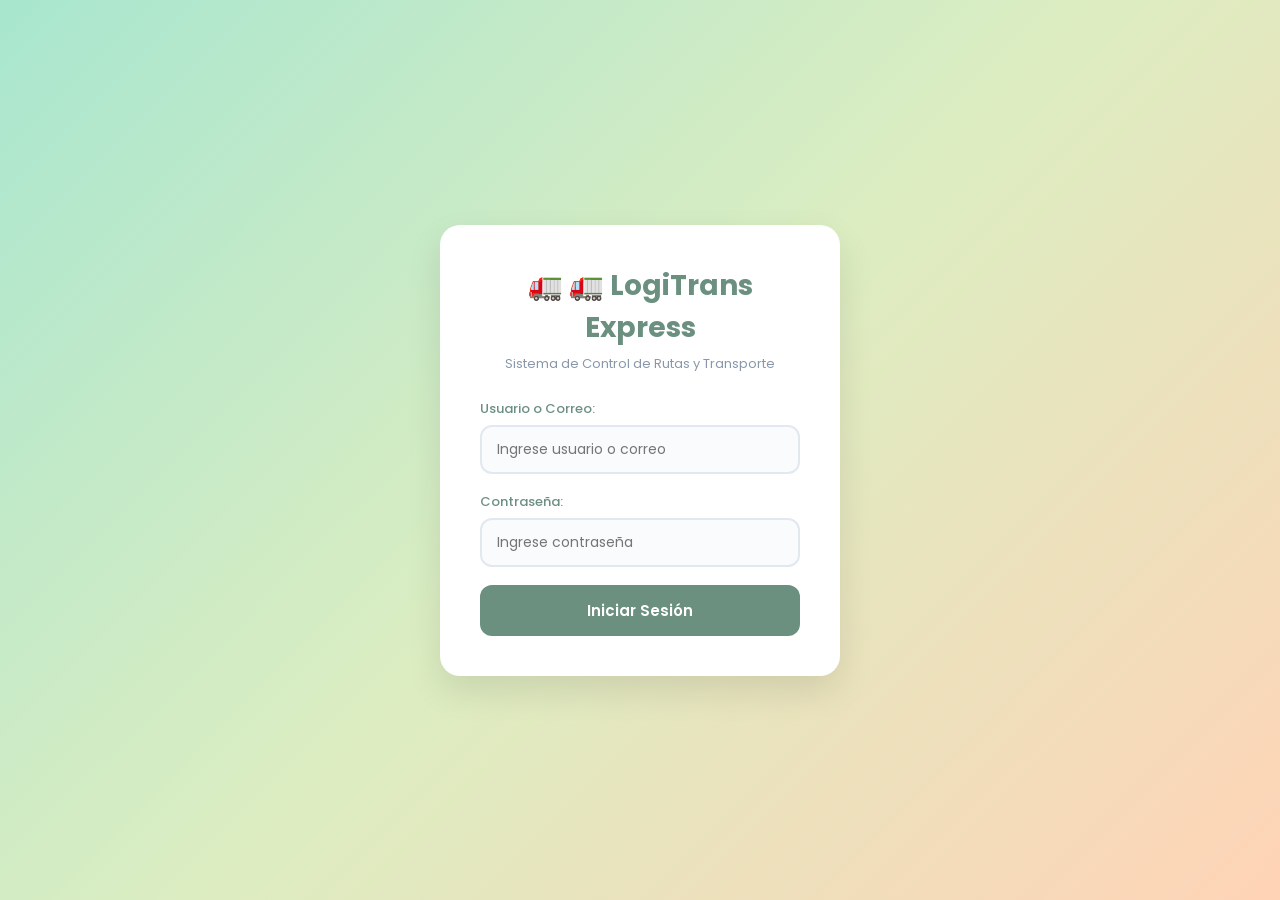
==== conductores.html @ 4e274088 "Michelle:[Login funcional, dashboard, modulo conductores ya está conectado a API]" ====
<!DOCTYPE html>
<html lang="es">
<head>
    <meta charset="UTF-8">
    <meta name="viewport" content="width=device-width, initial-scale=1.0">
    <title>LogiTrans Express - Conductores</title>
    <link rel="stylesheet" href="css/styles.css">
</head>
<body>
    <div class="app-container">
        <!-- Menu lateral -->
        <nav class="sidebar">
            <h2>LogiTrans</h2>
            <ul class="nav-menu">
                <li><a href="dashboard.html">Inicio</a></li>
                <li><a href="conductores.html" class="active">Conductores</a></li>
                <li><a href="vehiculos.html">Vehiculos</a></li>
                <li><a href="rutas.html">Rutas</a></li>
                <li><a href="viajes.html">Viajes</a></li>
            </ul>
        </nav>

        <!-- Contenido principal -->
        <main class="main-content">
            <header class="header">
                <h1>👷 Conductores</h1>
                <div class="user-info">
                    <span id="nombreUsuario">Usuario</span>
                    <button class="btn-logout" onclick="cerrarSesion()">Cerrar Sesion</button>
                </div>
            </header>

            <div class="content">
                <div style="display: flex; justify-content: space-between; align-items: center; margin-bottom: 20px;">
                    <h2>Lista de Conductores</h2>
                    <button class="btn btn-success" onclick="mostrarFormularioCrear()">+ Nuevo Conductor</button>
                </div>

                <!-- Tabla de conductores -->
                <div class="table-container">
                    <table id="tablaConductores">
                        <thead>
                            <tr>
                                <th>ID</th>
                                <th>Nombres</th>
                                <th>Apellidos</th>
                                <th>Documento</th>
                                <th>Telefono</th>
                                <th>Licencia</th>
                                <th>Categoria</th>
                                <th>Vencimiento</th>
                                <th>Estado</th>
                                <th>Acciones</th>
                            </tr>
                        </thead>
                        <tbody id="cuerpoTabla">
                            <!-- Los conductores se cargan aqui con JavaScript -->
                        </tbody>
                    </table>
                </div>
            </div>
        </main>
    </div>

    <script src="js/api.js"></script>
    <script src="js/auth.js"></script>
    <script src="js/app.js"></script>
    <script src="js/conductores.js"></script>
</body>
</html>
---- css/styles.css ----
/* ============================================
   🚛 LogiTrans Express - Estilos Pastel
   ============================================ */

@import url('https://fonts.googleapis.com/css2?family=Poppins:wght@300;400;500;600;700&display=swap');

* {
    margin: 0;
    padding: 0;
    box-sizing: border-box;
}

body {
    font-family: 'Poppins', sans-serif;
    background: #f0f4f8;
    color: #4a5568;
}

/* 🎯 Login */
.login-container {
    display: flex;
    justify-content: center;
    align-items: center;
    min-height: 100vh;
    background: linear-gradient(135deg, #a8e6cf 0%, #dcedc1 50%, #ffd3b6 100%);
}

.login-box {
    background: white;
    padding: 40px;
    border-radius: 20px;
    box-shadow: 0 15px 35px rgba(0,0,0,0.1);
    width: 100%;
    max-width: 400px;
    text-align: center;
}

.login-box h1 {
    color: #6b9080;
    font-size: 28px;
    margin-bottom: 5px;
}

.login-box h1::before {
    content: "🚛 ";
}

.subtitle {
    color: #8898aa;
    font-size: 13px;
    margin-bottom: 25px;
}

.form-group {
    margin-bottom: 18px;
    text-align: left;
}

.form-group label {
    display: block;
    margin-bottom: 6px;
    font-size: 13px;
    font-weight: 500;
    color: #6b9080;
}

.form-group input,
.form-group select,
.form-group textarea {
    width: 100%;
    padding: 12px 15px;
    border: 2px solid #e2e8f0;
    border-radius: 12px;
    font-family: 'Poppins', sans-serif;
    font-size: 14px;
    transition: all 0.3s;
    background: #fafbfc;
}

.form-group input:focus {
    outline: none;
    border-color: #a8e6cf;
    background: white;
}

.btn-login {
    width: 100%;
    padding: 14px;
    background: #6b9080;
    color: white;
    border: none;
    border-radius: 12px;
    font-family: 'Poppins', sans-serif;
    font-size: 15px;
    font-weight: 600;
    cursor: pointer;
    transition: all 0.3s;
}

.btn-login:hover {
    background: #5a7d6e;
    transform: translateY(-2px);
}

/* 📢 Mensajes */
.mensaje {
    margin-top: 15px;
    padding: 12px;
    border-radius: 12px;
    font-size: 13px;
    display: none;
}

.mensaje.exito {
    display: block;
    background: #d4edda;
    color: #155724;
}

.mensaje.error {
    display: block;
    background: #f8d7da;
    color: #721c24;
}

/* 🏠 Dashboard */
.app-container {
    display: flex;
    min-height: 100vh;
}

.sidebar {
    width: 260px;
    background: #fff;
    padding: 25px;
    position: fixed;
    height: 100vh;
    box-shadow: 4px 0 15px rgba(0,0,0,0.05);
    border-right: 1px solid #e2e8f0;
}

.sidebar h2 {
    color: #6b9080;
    font-size: 18px;
    text-align: center;
    margin-bottom: 30px;
    padding-bottom: 15px;
    border-bottom: 2px solid #e2e8f0;
}

.sidebar h2::before {
    content: "🚛 ";
}

.nav-menu {
    list-style: none;
}

.nav-menu li {
    margin-bottom: 8px;
}

.nav-menu a {
    color: #4a5568;
    text-decoration: none;
    padding: 12px 15px;
    display: block;
    border-radius: 12px;
    font-size: 14px;
    transition: all 0.3s;
}

.nav-menu a:hover,
.nav-menu a.active {
    background: #e8f5e9;
    color: #6b9080;
}

/* Emojis del menú */
.nav-menu li:nth-child(1) a::before { content: "👤 "; }
.nav-menu li:nth-child(2) a::before { content: "👷 "; }
.nav-menu li:nth-child(3) a::before { content: "🚐 "; }
.nav-menu li:nth-child(4) a::before { content: "🗺️ "; }
.nav-menu li:nth-child(5) a::before { content: "📋 "; }

.main-content {
    margin-left: 260px;
    flex: 1;
    padding: 25px;
    background: #f0f4f8;
}

.header {
    background: white;
    padding: 20px 25px;
    border-radius: 16px;
    margin-bottom: 25px;
    display: flex;
    justify-content: space-between;
    align-items: center;
    box-shadow: 0 4px 15px rgba(0,0,0,0.05);
}

.header h1 {
    color: #6b9080;
    font-size: 22px;
    font-weight: 600;
}

.header h1::before {
    content: "🚛 ";
}

.user-info {
    display: flex;
    align-items: center;
    gap: 15px;
}

.user-info span::before {
    content: "👋 ";
}

.btn-logout {
    padding: 10px 20px;
    background: #ffb7b2;
    color: #fff;
    border: none;
    border-radius: 12px;
    cursor: pointer;
    font-family: 'Poppins', sans-serif;
    font-size: 13px;
    font-weight: 500;
    transition: all 0.3s;
}

.btn-logout:hover {
    background: #ff9e99;
}

.content {
    background: white;
    padding: 25px;
    border-radius: 16px;
    box-shadow: 0 4px 15px rgba(0,0,0,0.05);
}

/* 📊 Tablas */
table {
    width: 100%;
    border-collapse: collapse;
    margin-top: 15px;
}

thead {
    background: #e8f5e9;
    color: #6b9080;
}

th, td {
    padding: 14px 16px;
    text-align: left;
    border-bottom: 1px solid #e2e8f0;
    font-size: 14px;
}

tbody tr:hover {
    background: #f8fafc;
}

/* 🎨 Estados con colores pasteles */
.estado {
    padding: 6px 14px;
    border-radius: 20px;
    font-size: 11px;
    font-weight: 600;
    text-transform: uppercase;
    letter-spacing: 0.5px;
}

.estado.disponible { background: #c8e6c9; color: #2e7d32; }
.estado.en_ruta { background: #fff9c4; color: #f57f17; }
.estado.inactivo { background: #ffcdd2; color: #c62828; }
.estado.mantenimiento { background: #e1bee7; color: #7b1fa2; }
.estado.programado { background: #b3e5fc; color: #0277bd; }
.estado.en_transito { background: #b2dfdb; color: #00695c; }
.estado.retrasado { background: #ffe0b2; color: #ef6c00; }
.estado.finalizado { background: #c8e6c9; color: #2e7d32; }
.estado.cancelado { background: #ffcdd2; color: #c62828; }

/* 🔘 Botones pasteles */
.btn {
    padding: 10px 18px;
    border: none;
    border-radius: 12px;
    cursor: pointer;
    font-family: 'Poppins', sans-serif;
    font-size: 13px;
    font-weight: 500;
    transition: all 0.3s;
    margin-right: 8px;
}

.btn-primary { background: #a8e6cf; color: #2d6a4f; }
.btn-primary:hover { background: #8fd9b6; }

.btn-success { background: #c8e6c9; color: #2e7d32; }
.btn-success:hover { background: #a5d6a7; }

.btn-warning { background: #ffe0b2; color: #ef6c00; }
.btn-warning:hover { background: #ffcc80; }

.btn-danger { background: #ffcdd2; color: #c62828; }
.btn-danger:hover { background: #ef9a9a; }

.btn-info { background: #b3e5fc; color: #0277bd; }
.btn-info:hover { background: #81d4fa; }

/* 📝 Formularios */
.form-grid {
    display: grid;
    grid-template-columns: repeat(auto-fit, minmax(250px, 1fr));
    gap: 20px;
    margin-bottom: 20px;
}

/* 🪟 Modal */
.modal-overlay {
    display: none;
    position: fixed;
    top: 0; left: 0;
    width: 100%; height: 100%;
    background: rgba(0,0,0,0.4);
    z-index: 1000;
    justify-content: center;
    align-items: center;
}

.modal-overlay.active {
    display: flex;
}

.modal {
    background: white;
    padding: 30px;
    border-radius: 20px;
    width: 90%;
    max-width: 550px;
    max-height: 90vh;
    overflow-y: auto;
    box-shadow: 0 20px 40px rgba(0,0,0,0.15);
}

.modal h2 {
    color: #6b9080;
    margin-bottom: 20px;
    font-size: 20px;
}

.modal h2::before {
    content: "✏️ ";
}

.modal-buttons {
    display: flex;
    justify-content: flex-end;
    gap: 12px;
    margin-top: 25px;
}

/* 📱 Responsive */
@media (max-width: 768px) {
    .sidebar { width: 100%; position: relative; height: auto; }
    .main-content { margin-left: 0; }
    .app-container { flex-direction: column; }
}
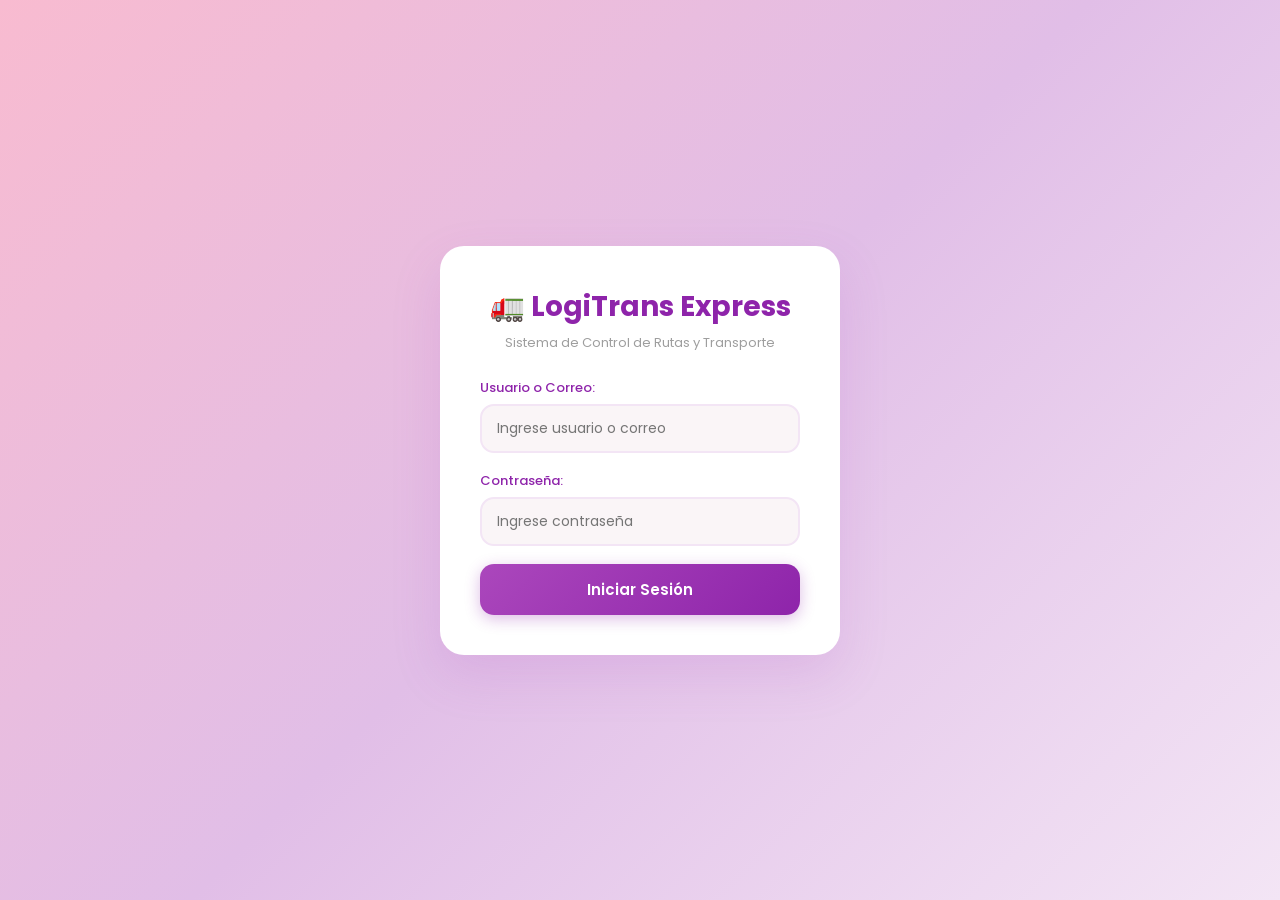
==== commit b5796f05: "Michelle:[Frontend de rutas, filtros de busqueda por ciudad corregidos]" ====
--- a/conductores.html
+++ b/conductores.html
@@ -1,6 +1,7 @@
 <!DOCTYPE html>
 <html lang="es">
 <head>
+   
     <meta charset="UTF-8">
     <meta name="viewport" content="width=device-width, initial-scale=1.0">
     <title>LogiTrans Express - Conductores</title>
@@ -8,7 +9,6 @@
 </head>
 <body>
     <div class="app-container">
-        <!-- Menu lateral -->
         <nav class="sidebar">
             <h2>LogiTrans</h2>
             <ul class="nav-menu">
@@ -20,7 +20,6 @@
             </ul>
         </nav>
 
-        <!-- Contenido principal -->
         <main class="main-content">
             <header class="header">
                 <h1>👷 Conductores</h1>
@@ -31,12 +30,36 @@
             </header>
 
             <div class="content">
-                <div style="display: flex; justify-content: space-between; align-items: center; margin-bottom: 20px;">
+                <div class="flex-between">
                     <h2>Lista de Conductores</h2>
                     <button class="btn btn-success" onclick="mostrarFormularioCrear()">+ Nuevo Conductor</button>
                 </div>
 
-                <!-- Tabla de conductores -->
+                <!-- Panel de Búsqueda -->
+                <div class="busqueda-panel" style="margin-bottom: 20px; padding: 15px; background: #f5f5f5; border-radius: 5px;">
+                    <h3 style="margin-top: 0;">Filtros de Búsqueda</h3>
+                    <div style="display: grid; grid-template-columns: repeat(auto-fit, minmax(200px, 1fr)); gap: 10px;">
+                        <div>
+                            <input type="text" id="filtroDocumento" placeholder="Buscar por documento..." style="width: 100%; padding: 8px; border: 1px solid #ddd; border-radius: 4px;">
+                        </div>
+                        <div>
+                            <input type="text" id="filtroLicencia" placeholder="Buscar por licencia..." style="width: 100%; padding: 8px; border: 1px solid #ddd; border-radius: 4px;">
+                        </div>
+                        <div>
+                            <select id="filtroEstado" style="width: 100%; padding: 8px; border: 1px solid #ddd; border-radius: 4px;">
+                                <option value="">-- Todos los estados --</option>
+                                <option value="disponible">Disponible</option>
+                                <option value="en_ruta">En Ruta</option>
+                                <option value="inactivo">Inactivo</option>
+                            </select>
+                        </div>
+                        <div>
+                            <button class="btn btn-primary" onclick="buscarConductores()" style="width: 100%;">Buscar</button>
+                            <button class="btn btn-secondary" onclick="limpiarFiltros()" style="width: 100%; margin-top: 5px;">Limpiar</button>
+                        </div>
+                    </div>
+                </div>
+
                 <div class="table-container">
                     <table id="tablaConductores">
                         <thead>
@@ -54,12 +77,81 @@
                             </tr>
                         </thead>
                         <tbody id="cuerpoTabla">
-                            <!-- Los conductores se cargan aqui con JavaScript -->
+                            <tr>
+                                <td colspan="10" class="texto-cargando">Cargando conductores...</td>
+                            </tr>
                         </tbody>
                     </table>
                 </div>
             </div>
         </main>
+    </div>
+
+    <!-- Modal para Crear/Editar Conductor -->
+    <div id="modalConductor" class="modal-overlay">
+        <div class="modal">
+            <h2 id="modalTitulo">Nuevo Conductor</h2>
+            <form id="formConductor">
+                <input type="hidden" id="conductorId">
+                <div class="form-grid">
+                    <div class="form-group">
+                        <label for="nombres">Nombres:</label>
+                        <input type="text" id="nombres" required placeholder="Ingrese nombres">
+                    </div>
+                    <div class="form-group">
+                        <label for="apellidos">Apellidos:</label>
+                        <input type="text" id="apellidos" required placeholder="Ingrese apellidos">
+                    </div>
+                    <div class="form-group">
+                        <label for="documento">Documento:</label>
+                        <input type="text" id="documento" required placeholder="Ingrese documento">
+                    </div>
+                    <div class="form-group">
+                        <label for="telefono">Telefono:</label>
+                        <input type="text" id="telefono" placeholder="Ingrese telefono">
+                    </div>
+                    <div class="form-group">
+                        <label for="correo">Correo:</label>
+                        <input type="email" id="correo" placeholder="Ingrese correo">
+                    </div>
+                    <div class="form-group">
+                        <label for="numero_licencia">Numero Licencia:</label>
+                        <input type="text" id="numero_licencia" required placeholder="Ingrese licencia">
+                    </div>
+                    <div class="form-group">
+                        <label for="categoria_licencia">Categoria:</label>
+                        <input type="text" id="categoria_licencia" placeholder="Ej: C2, C3">
+                    </div>
+                    <div class="form-group">
+                        <label for="fecha_vencimiento_licencia">Vencimiento:</label>
+                        <input type="date" id="fecha_vencimiento_licencia" required>
+                    </div>
+                </div>
+                <div class="modal-buttons">
+                    <button type="button" class="btn btn-danger" onclick="cerrarModal()">Cancelar</button>
+                    <button type="submit" class="btn btn-primary">Guardar</button>
+                </div>
+            </form>
+        </div>
+    </div>
+
+    <!-- Modal para Cambiar Estado -->
+    <div id="modalEstado" class="modal-overlay">
+        <div class="modal">
+            <h2>Cambiar Estado</h2>
+            <p>Seleccione el nuevo estado:</p>
+            <div class="form-group">
+                <select id="nuevoEstado">
+                    <option value="disponible">Disponible</option>
+                    <option value="en_ruta">En Ruta</option>
+                    <option value="inactivo">Inactivo</option>
+                </select>
+            </div>
+            <div class="modal-buttons">
+                <button type="button" class="btn btn-danger" onclick="cerrarModalEstado()">Cancelar</button>
+                <button type="button" class="btn btn-primary" onclick="guardarEstado()">Guardar</button>
+            </div>
+        </div>
     </div>
 
     <script src="js/api.js"></script>
--- a/css/styles.css
+++ b/css/styles.css
@@ -1,7 +1,3 @@
-/* ============================================
-   🚛 LogiTrans Express - Estilos Pastel
-   ============================================ */
-
 @import url('https://fonts.googleapis.com/css2?family=Poppins:wght@300;400;500;600;700&display=swap');
 
 * {
@@ -12,31 +8,37 @@
 
 body {
     font-family: 'Poppins', sans-serif;
-    background: #f0f4f8;
-    color: #4a5568;
-}
-
-/* 🎯 Login */
+    background: #faf5f7;
+    color: #5a4a5c;
+}
+
+
 .login-container {
     display: flex;
     justify-content: center;
     align-items: center;
     min-height: 100vh;
-    background: linear-gradient(135deg, #a8e6cf 0%, #dcedc1 50%, #ffd3b6 100%);
+    background: linear-gradient(135deg, #f8bbd0 0%, #e1bee7 50%, #f3e5f5 100%);
 }
 
 .login-box {
     background: white;
     padding: 40px;
-    border-radius: 20px;
-    box-shadow: 0 15px 35px rgba(0,0,0,0.1);
+    border-radius: 24px;
+    box-shadow: 0 20px 50px rgba(171, 71, 188, 0.15);
     width: 100%;
     max-width: 400px;
     text-align: center;
+    animation: fadeInUp 0.6s ease;
+}
+
+@keyframes fadeInUp {
+    from { opacity: 0; transform: translateY(30px); }
+    to { opacity: 1; transform: translateY(0); }
 }
 
 .login-box h1 {
-    color: #6b9080;
+    color: #8e24aa;
     font-size: 28px;
     margin-bottom: 5px;
 }
@@ -46,7 +48,7 @@
 }
 
 .subtitle {
-    color: #8898aa;
+    color: #9e9e9e;
     font-size: 13px;
     margin-bottom: 25px;
 }
@@ -61,7 +63,7 @@
     margin-bottom: 6px;
     font-size: 13px;
     font-weight: 500;
-    color: #6b9080;
+    color: #8e24aa;
 }
 
 .form-group input,
@@ -69,61 +71,92 @@
 .form-group textarea {
     width: 100%;
     padding: 12px 15px;
-    border: 2px solid #e2e8f0;
-    border-radius: 12px;
+    border: 2px solid #f3e5f5;
+    border-radius: 14px;
     font-family: 'Poppins', sans-serif;
     font-size: 14px;
-    transition: all 0.3s;
-    background: #fafbfc;
+    transition: all 0.3s ease;
+    background: #faf5f7;
 }
 
 .form-group input:focus {
     outline: none;
-    border-color: #a8e6cf;
+    border-color: #ce93d8;
     background: white;
+    box-shadow: 0 0 0 4px rgba(206, 147, 216, 0.2);
 }
 
 .btn-login {
     width: 100%;
     padding: 14px;
-    background: #6b9080;
+    background: linear-gradient(135deg, #ab47bc 0%, #8e24aa 100%);
     color: white;
     border: none;
-    border-radius: 12px;
+    border-radius: 14px;
     font-family: 'Poppins', sans-serif;
     font-size: 15px;
     font-weight: 600;
     cursor: pointer;
-    transition: all 0.3s;
+    transition: all 0.3s ease;
+    box-shadow: 0 4px 15px rgba(142, 36, 170, 0.3);
 }
 
 .btn-login:hover {
-    background: #5a7d6e;
     transform: translateY(-2px);
-}
-
-/* 📢 Mensajes */
+    box-shadow: 0 8px 25px rgba(142, 36, 170, 0.4);
+}
+
+
 .mensaje {
     margin-top: 15px;
     padding: 12px;
-    border-radius: 12px;
+    border-radius: 14px;
     font-size: 13px;
     display: none;
 }
 
 .mensaje.exito {
     display: block;
-    background: #d4edda;
-    color: #155724;
+    background: #f8bbd0;
+    color: #880e4f;
 }
 
 .mensaje.error {
     display: block;
-    background: #f8d7da;
-    color: #721c24;
-}
-
-/* 🏠 Dashboard */
+    background: #ffcdd2;
+    color: #b71c1c;
+}
+
+.mensaje-login-exito {
+    text-align: center;
+}
+
+.mensaje-login-exito p {
+    margin-bottom: 15px;
+    color: #880e4f;
+    font-weight: 500;
+}
+
+.btn-dashboard {
+    display: inline-block;
+    padding: 12px 24px;
+    background: linear-gradient(135deg, #ab47bc 0%, #8e24aa 100%);
+    color: white;
+    text-decoration: none;
+    border-radius: 14px;
+    font-family: 'Poppins', sans-serif;
+    font-size: 15px;
+    font-weight: 500;
+    transition: all 0.3s ease;
+    box-shadow: 0 4px 15px rgba(142, 36, 170, 0.3);
+}
+
+.btn-dashboard:hover {
+    transform: translateY(-2px);
+    box-shadow: 0 8px 25px rgba(142, 36, 170, 0.4);
+}
+
+
 .app-container {
     display: flex;
     min-height: 100vh;
@@ -131,21 +164,21 @@
 
 .sidebar {
     width: 260px;
-    background: #fff;
+    background: white;
     padding: 25px;
     position: fixed;
     height: 100vh;
-    box-shadow: 4px 0 15px rgba(0,0,0,0.05);
-    border-right: 1px solid #e2e8f0;
+    box-shadow: 4px 0 20px rgba(171, 71, 188, 0.08);
+    border-right: 1px solid #f3e5f5;
 }
 
 .sidebar h2 {
-    color: #6b9080;
+    color: #8e24aa;
     font-size: 18px;
     text-align: center;
     margin-bottom: 30px;
     padding-bottom: 15px;
-    border-bottom: 2px solid #e2e8f0;
+    border-bottom: 2px solid #f3e5f5;
 }
 
 .sidebar h2::before {
@@ -161,22 +194,22 @@
 }
 
 .nav-menu a {
-    color: #4a5568;
+    color: #5a4a5c;
     text-decoration: none;
     padding: 12px 15px;
     display: block;
-    border-radius: 12px;
+    border-radius: 14px;
     font-size: 14px;
-    transition: all 0.3s;
+    transition: all 0.3s ease;
 }
 
 .nav-menu a:hover,
 .nav-menu a.active {
-    background: #e8f5e9;
-    color: #6b9080;
-}
-
-/* Emojis del menú */
+    background: #f3e5f5;
+    color: #8e24aa;
+    transform: translateX(5px);
+}
+
 .nav-menu li:nth-child(1) a::before { content: "👤 "; }
 .nav-menu li:nth-child(2) a::before { content: "👷 "; }
 .nav-menu li:nth-child(3) a::before { content: "🚐 "; }
@@ -187,22 +220,22 @@
     margin-left: 260px;
     flex: 1;
     padding: 25px;
-    background: #f0f4f8;
+    background: #faf5f7;
 }
 
 .header {
     background: white;
     padding: 20px 25px;
-    border-radius: 16px;
+    border-radius: 20px;
     margin-bottom: 25px;
     display: flex;
     justify-content: space-between;
     align-items: center;
-    box-shadow: 0 4px 15px rgba(0,0,0,0.05);
+    box-shadow: 0 4px 20px rgba(171, 71, 188, 0.08);
 }
 
 .header h1 {
-    color: #6b9080;
+    color: #8e24aa;
     font-size: 22px;
     font-weight: 600;
 }
@@ -223,29 +256,94 @@
 
 .btn-logout {
     padding: 10px 20px;
-    background: #ffb7b2;
-    color: #fff;
+    background: linear-gradient(135deg, #f48fb1 0%, #f06292 100%);
+    color: white;
     border: none;
-    border-radius: 12px;
+    border-radius: 14px;
     cursor: pointer;
     font-family: 'Poppins', sans-serif;
     font-size: 13px;
     font-weight: 500;
-    transition: all 0.3s;
+    transition: all 0.3s ease;
+    box-shadow: 0 4px 15px rgba(240, 98, 146, 0.3);
 }
 
 .btn-logout:hover {
-    background: #ff9e99;
+    transform: translateY(-2px);
+    box-shadow: 0 8px 25px rgba(240, 98, 146, 0.4);
 }
 
 .content {
     background: white;
     padding: 25px;
-    border-radius: 16px;
-    box-shadow: 0 4px 15px rgba(0,0,0,0.05);
-}
-
-/* 📊 Tablas */
+    border-radius: 20px;
+    box-shadow: 0 4px 20px rgba(171, 71, 188, 0.08);
+}
+
+
+.tarjetas-grid {
+    margin-top: 30px;
+    display: grid;
+    grid-template-columns: repeat(auto-fit, minmax(200px, 1fr));
+    gap: 20px;
+}
+
+.tarjeta {
+    padding: 20px;
+    border-radius: 20px;
+    text-align: center;
+    transition: all 0.3s ease;
+    cursor: pointer;
+}
+
+.tarjeta:hover {
+    transform: translateY(-5px);
+    box-shadow: 0 10px 30px rgba(0,0,0,0.1);
+}
+
+.tarjeta-conductores { background: #fce4ec; }
+.tarjeta-conductores h3 { color: #c2185b; }
+.tarjeta-conductores a { color: #c2185b; }
+
+.tarjeta-vehiculos { background: #e8eaf6; }
+.tarjeta-vehiculos h3 { color: #303f9f; }
+.tarjeta-vehiculos a { color: #303f9f; }
+
+.tarjeta-rutas { background: #fff3e0; }
+.tarjeta-rutas h3 { color: #ef6c00; }
+.tarjeta-rutas a { color: #ef6c00; }
+
+.tarjeta-viajes { background: #f3e5f5; }
+.tarjeta-viajes h3 { color: #7b1fa2; }
+.tarjeta-viajes a { color: #7b1fa2; }
+
+.tarjeta h3 {
+    font-size: 36px;
+    margin-bottom: 10px;
+}
+
+.tarjeta p {
+    font-weight: 600;
+    color: #5a4a5c;
+    margin-bottom: 8px;
+}
+
+.tarjeta a {
+    text-decoration: none;
+    font-size: 13px;
+    font-weight: 500;
+    transition: all 0.3s ease;
+}
+
+.tarjeta a:hover {
+    text-decoration: underline;
+}
+
+
+.table-container {
+    overflow-x: auto;
+}
+
 table {
     width: 100%;
     border-collapse: collapse;
@@ -253,22 +351,26 @@
 }
 
 thead {
-    background: #e8f5e9;
-    color: #6b9080;
+    background: #f3e5f5;
+    color: #8e24aa;
 }
 
 th, td {
     padding: 14px 16px;
     text-align: left;
-    border-bottom: 1px solid #e2e8f0;
+    border-bottom: 1px solid #f3e5f5;
     font-size: 14px;
 }
 
+tbody tr {
+    transition: all 0.2s ease;
+}
+
 tbody tr:hover {
-    background: #f8fafc;
-}
-
-/* 🎨 Estados con colores pasteles */
+    background: #faf5f7;
+}
+
+
 .estado {
     padding: 6px 14px;
     border-radius: 20px;
@@ -278,7 +380,7 @@
     letter-spacing: 0.5px;
 }
 
-.estado.disponible { background: #c8e6c9; color: #2e7d32; }
+.estado.disponible { background: #f8bbd0; color: #880e4f; }
 .estado.en_ruta { background: #fff9c4; color: #f57f17; }
 .estado.inactivo { background: #ffcdd2; color: #c62828; }
 .estado.mantenimiento { background: #e1bee7; color: #7b1fa2; }
@@ -288,35 +390,78 @@
 .estado.finalizado { background: #c8e6c9; color: #2e7d32; }
 .estado.cancelado { background: #ffcdd2; color: #c62828; }
 
-/* 🔘 Botones pasteles */
+
 .btn {
     padding: 10px 18px;
     border: none;
-    border-radius: 12px;
+    border-radius: 14px;
     cursor: pointer;
     font-family: 'Poppins', sans-serif;
     font-size: 13px;
     font-weight: 500;
-    transition: all 0.3s;
+    transition: all 0.3s ease;
     margin-right: 8px;
-}
-
-.btn-primary { background: #a8e6cf; color: #2d6a4f; }
-.btn-primary:hover { background: #8fd9b6; }
-
-.btn-success { background: #c8e6c9; color: #2e7d32; }
-.btn-success:hover { background: #a5d6a7; }
-
-.btn-warning { background: #ffe0b2; color: #ef6c00; }
-.btn-warning:hover { background: #ffcc80; }
-
-.btn-danger { background: #ffcdd2; color: #c62828; }
-.btn-danger:hover { background: #ef9a9a; }
-
-.btn-info { background: #b3e5fc; color: #0277bd; }
-.btn-info:hover { background: #81d4fa; }
-
-/* 📝 Formularios */
+    box-shadow: 0 2px 8px rgba(0,0,0,0.1);
+}
+
+.btn:hover {
+    transform: translateY(-2px);
+    box-shadow: 0 4px 15px rgba(0,0,0,0.15);
+}
+
+.btn-primary { 
+    background: linear-gradient(135deg, #ce93d8 0%, #ab47bc 100%); 
+    color: white; 
+}
+
+.btn-success { 
+    background: linear-gradient(135deg, #f8bbd0 0%, #f48fb1 100%); 
+    color: #880e4f; 
+}
+
+.btn-warning { 
+    background: linear-gradient(135deg, #ffe0b2 0%, #ffcc80 100%); 
+    color: #ef6c00; 
+}
+
+.btn-danger { 
+    background: linear-gradient(135deg, #ffcdd2 0%, #ef9a9a 100%); 
+    color: #c62828; 
+}
+
+.btn-info { 
+    background: linear-gradient(135deg, #b3e5fc 0%, #81d4fa 100%); 
+    color: #0277bd; 
+}
+
+
+.flex-between {
+    display: flex;
+    justify-content: space-between;
+    align-items: center;
+    margin-bottom: 20px;
+}
+
+.text-center {
+    text-align: center;
+}
+
+.texto-cargando {
+    text-align: center;
+    color: #8e24aa;
+}
+
+.texto-error {
+    text-align: center;
+    color: #c62828;
+}
+
+.texto-vacio {
+    text-align: center;
+    color: #9e9e9e;
+}
+
+
 .form-grid {
     display: grid;
     grid-template-columns: repeat(auto-fit, minmax(250px, 1fr));
@@ -324,16 +469,17 @@
     margin-bottom: 20px;
 }
 
-/* 🪟 Modal */
+
 .modal-overlay {
     display: none;
     position: fixed;
     top: 0; left: 0;
     width: 100%; height: 100%;
-    background: rgba(0,0,0,0.4);
+    background: rgba(90, 74, 92, 0.5);
     z-index: 1000;
     justify-content: center;
     align-items: center;
+    backdrop-filter: blur(5px);
 }
 
 .modal-overlay.active {
@@ -343,16 +489,22 @@
 .modal {
     background: white;
     padding: 30px;
-    border-radius: 20px;
+    border-radius: 24px;
     width: 90%;
     max-width: 550px;
     max-height: 90vh;
     overflow-y: auto;
-    box-shadow: 0 20px 40px rgba(0,0,0,0.15);
+    box-shadow: 0 25px 50px rgba(171, 71, 188, 0.2);
+    animation: modalIn 0.3s ease;
+}
+
+@keyframes modalIn {
+    from { opacity: 0; transform: scale(0.9); }
+    to { opacity: 1; transform: scale(1); }
 }
 
 .modal h2 {
-    color: #6b9080;
+    color: #8e24aa;
     margin-bottom: 20px;
     font-size: 20px;
 }
@@ -368,9 +520,80 @@
     margin-top: 25px;
 }
 
-/* 📱 Responsive */
+/* ==================== TABS ==================== */
+.tabs-container {
+    display: flex;
+    gap: 0;
+    margin-bottom: 25px;
+    border-bottom: 2px solid #f3e5f5;
+    flex-wrap: wrap;
+}
+
+.tab-button {
+    padding: 14px 24px;
+    background: transparent;
+    border: none;
+    border-bottom: 3px solid transparent;
+    color: #9e9e9e;
+    font-family: 'Poppins', sans-serif;
+    font-size: 15px;
+    font-weight: 600;
+    cursor: pointer;
+    transition: all 0.3s ease;
+    position: relative;
+}
+
+.tab-button:hover {
+    color: #8e24aa;
+}
+
+.tab-button.active {
+    color: #8e24aa;
+    border-bottom-color: #8e24aa;
+}
+
+.tab-content {
+    display: none;
+    animation: fadeIn 0.3s ease;
+}
+
+.tab-content.active {
+    display: block;
+}
+
+@keyframes fadeIn {
+    from { opacity: 0; }
+    to { opacity: 1; }
+}
+
 @media (max-width: 768px) {
-    .sidebar { width: 100%; position: relative; height: auto; }
-    .main-content { margin-left: 0; }
-    .app-container { flex-direction: column; }
+    .sidebar { 
+        width: 100%; 
+        position: relative; 
+        height: auto; 
+    }
+    .main-content { 
+        margin-left: 0; 
+    }
+    .app-container { 
+        flex-direction: column; 
+    }
+    .tarjetas-grid {
+        grid-template-columns: 1fr;
+    }
+    .tabs-container {
+        flex-direction: column;
+    }
+    .tab-button {
+        width: 100%;
+        text-align: left;
+        border-bottom: none;
+        border-left: 3px solid transparent;
+        padding: 12px 16px;
+    }
+    .tab-button.active {
+        border-bottom-color: transparent;
+        border-left-color: #8e24aa;
+        background: #faf5f7;
+    }
 }
